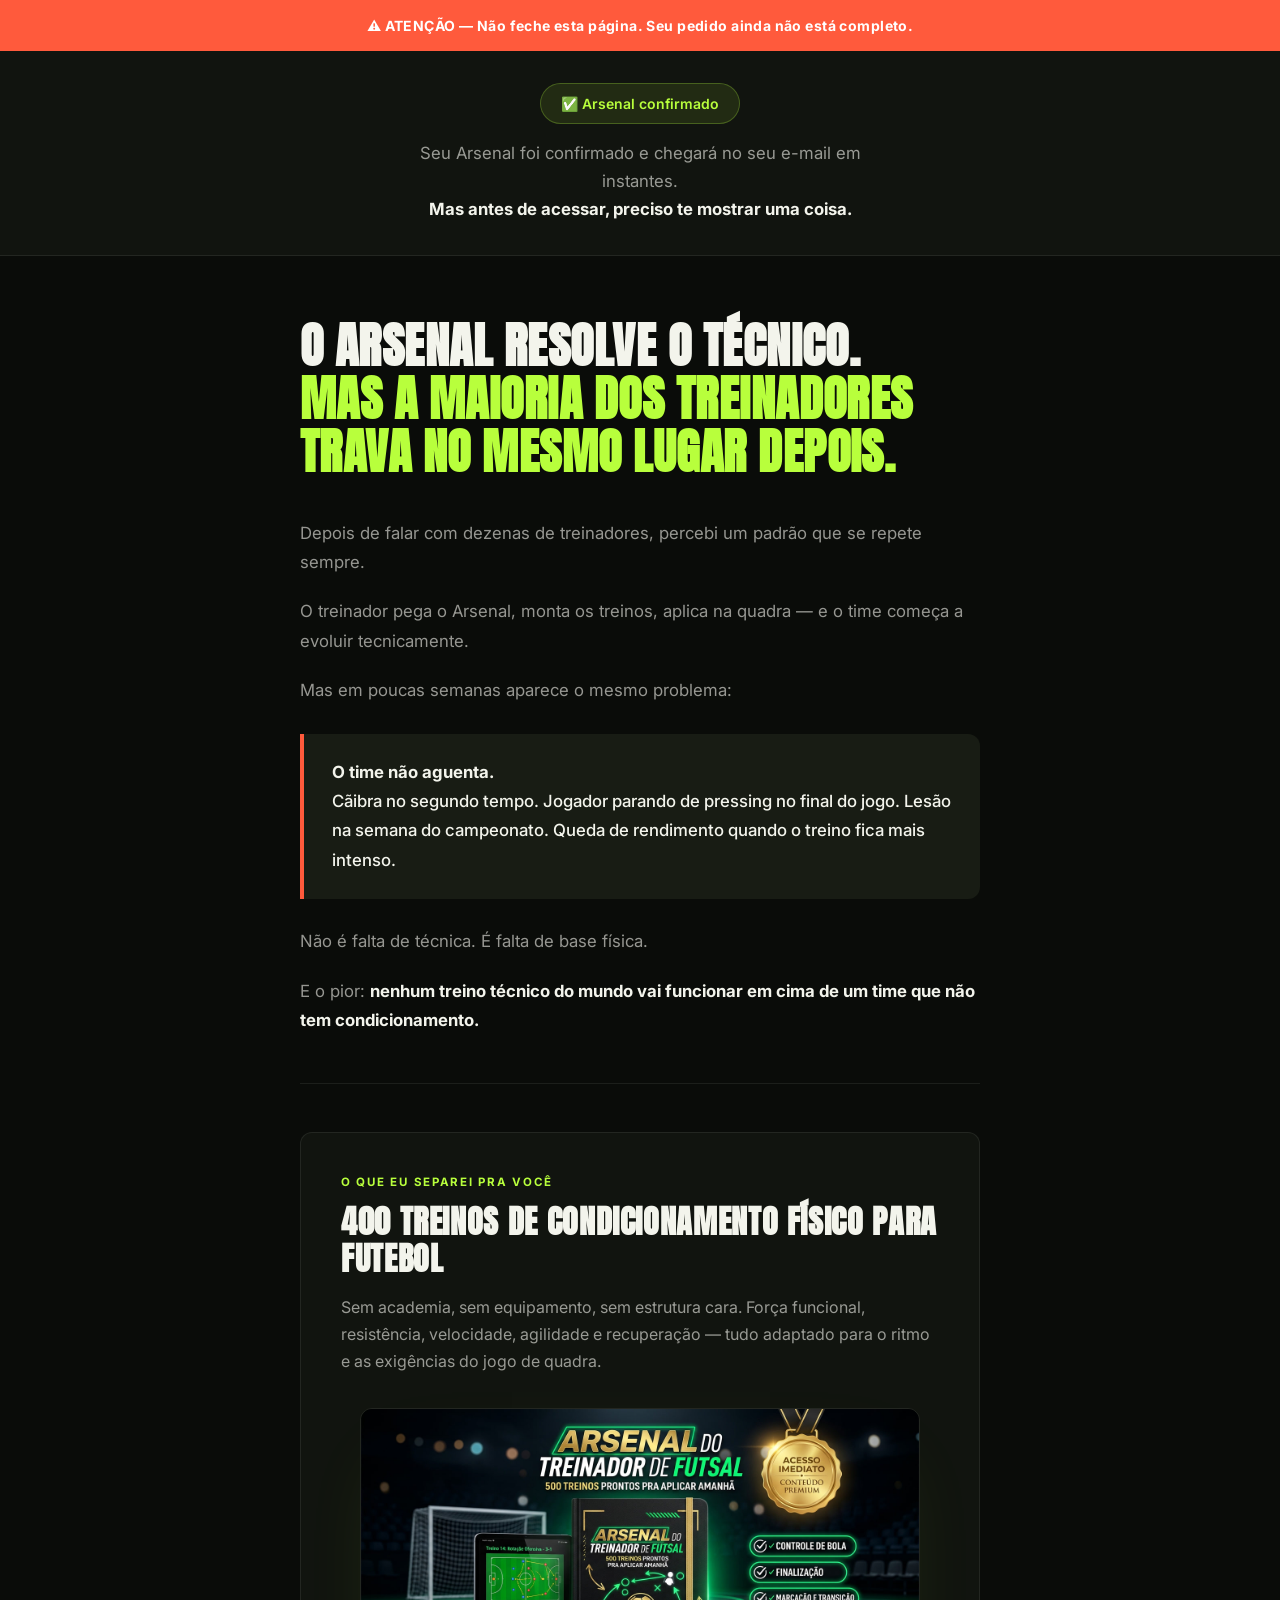
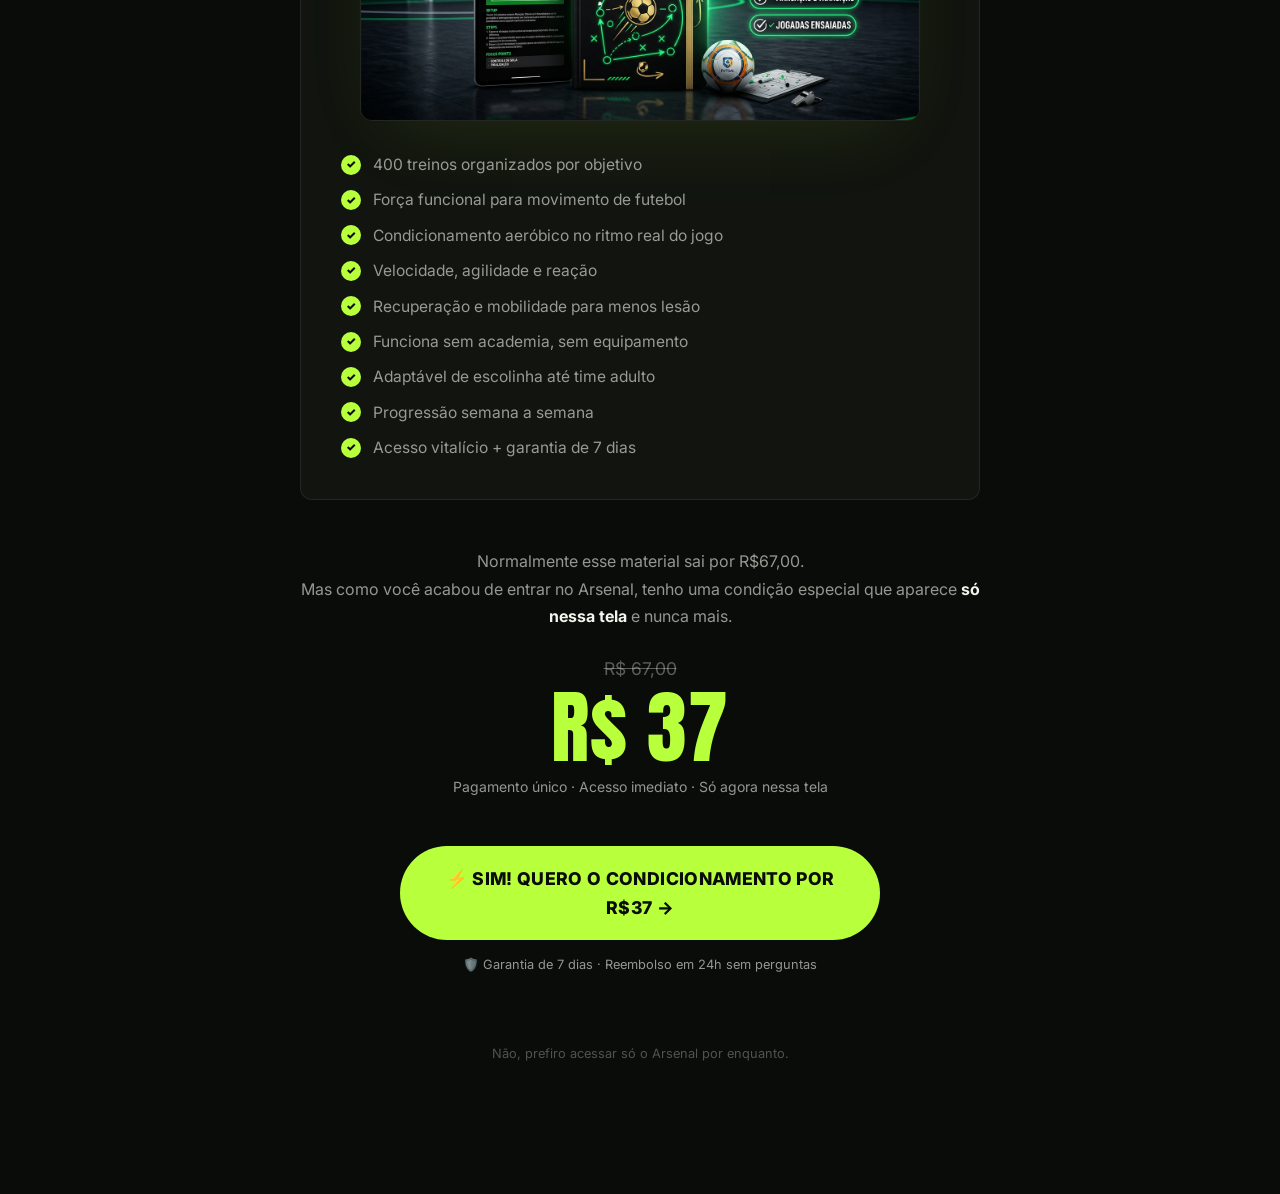
==== upsell.html @ 3a48e82d "Adiciona página de upsell — Condicionamento Físico R7" ====
<!DOCTYPE html>
<html lang="pt-BR">
<head>
  <meta charset="UTF-8">
  <meta name="viewport" content="width=device-width, initial-scale=1.0, maximum-scale=5.0">
  <meta name="theme-color" content="#0a0c09">
  <title>Aguarde — Seu pedido ainda não está completo</title>
  <link rel="preconnect" href="https://fonts.googleapis.com">
  <link rel="preconnect" href="https://fonts.gstatic.com" crossorigin>
  <link href="https://fonts.googleapis.com/css2?family=Anton&family=Inter:wght@400;500;600;700&display=swap" rel="stylesheet">
  <style>
    /* ── TOKENS ── */
    :root {
      --bg:         #0a0c09;
      --surface:    #11140f;
      --surface-2:  #181c14;
      --accent:     #b8ff3c;
      --accent-deep:#7dd420;
      --warn:       #ff5a3c;
      --ink:        #f3f4ec;
      --ink-muted:  rgba(243,244,236,0.6);
      --line:       rgba(243,244,236,0.08);
      --r:          12px;
    }

    /* ── RESET ── */
    *, *::before, *::after { box-sizing: border-box; margin: 0; padding: 0; }
    html { scroll-behavior: smooth; }
    body {
      font-family: 'Inter', sans-serif;
      background: var(--bg);
      color: var(--ink);
      line-height: 1.65;
      font-size: 1rem;
    }
    img { max-width: 100%; height: auto; display: block; }
    a { text-decoration: none; color: inherit; }
    strong { font-weight: 700; }

    /* ── LAYOUT ── */
    .container {
      max-width: 720px;
      margin: 0 auto;
      padding: 0 1.25rem;
    }

    /* ── TOP BANNER ── */
    .topbar {
      background: var(--warn);
      color: #fff;
      text-align: center;
      padding: 0.875rem 1.25rem;
      font-size: 0.875rem;
      font-weight: 700;
      letter-spacing: 0.03em;
      position: sticky;
      top: 0;
      z-index: 100;
    }

    /* ── CONFIRMAÇÃO ── */
    .confirm {
      background: var(--surface);
      border-bottom: 1px solid var(--line);
      padding: 2rem 0;
      text-align: center;
    }
    .confirm__badge {
      display: inline-flex;
      align-items: center;
      gap: 0.625rem;
      background: rgba(184,255,60,0.1);
      border: 1px solid rgba(184,255,60,0.25);
      border-radius: 999px;
      padding: 0.5rem 1.25rem;
      font-size: 0.875rem;
      font-weight: 600;
      color: var(--accent);
      margin-bottom: 1rem;
    }
    .confirm p {
      font-size: 1.05rem;
      color: var(--ink-muted);
      max-width: 500px;
      margin: 0 auto;
    }
    .confirm strong { color: var(--ink); }

    /* ── MAIN CONTENT ── */
    .main {
      padding: 4rem 0;
    }

    /* ── HEADLINE ── */
    .headline {
      font-family: 'Anton', sans-serif;
      font-size: clamp(2rem, 6vw, 3rem);
      line-height: 1.1;
      letter-spacing: 0.01em;
      color: var(--ink);
      margin-bottom: 2.5rem;
      text-transform: uppercase;
    }
    .headline span { color: var(--accent); }

    /* ── NARRATIVE ── */
    .narrative {
      display: flex;
      flex-direction: column;
      gap: 1.25rem;
      margin-bottom: 3rem;
    }
    .narrative p {
      font-size: 1.05rem;
      color: var(--ink-muted);
      line-height: 1.75;
    }
    .narrative strong { color: var(--ink); }

    /* ── PROBLEMA DESTAQUE ── */
    .problem-highlight {
      background: var(--surface-2);
      border-left: 4px solid var(--warn);
      border-radius: 0 var(--r) var(--r) 0;
      padding: 1.5rem 1.75rem;
      margin: 0.5rem 0;
    }
    .problem-highlight p {
      color: var(--ink) !important;
      font-weight: 500;
    }

    /* ── PRODUTO ── */
    .product {
      background: var(--surface);
      border: 1px solid var(--line);
      border-radius: var(--r);
      padding: 2.5rem;
      margin-bottom: 3rem;
    }
    .product__eyebrow {
      font-size: 0.72rem;
      font-weight: 700;
      letter-spacing: 0.15em;
      text-transform: uppercase;
      color: var(--accent);
      margin-bottom: 0.75rem;
      display: block;
    }
    .product__title {
      font-family: 'Anton', sans-serif;
      font-size: clamp(1.5rem, 4vw, 2rem);
      text-transform: uppercase;
      letter-spacing: 0.02em;
      margin-bottom: 1rem;
      line-height: 1.15;
    }
    .product__desc {
      font-size: 1rem;
      color: var(--ink-muted);
      line-height: 1.7;
      margin-bottom: 2rem;
    }
    .product__image {
      width: 100%;
      max-width: 560px;
      margin: 0 auto 2rem;
      border-radius: var(--r);
      border: 1px solid var(--line);
      box-shadow: 0 30px 80px -30px rgba(184,255,60,0.12);
    }

    /* ── CHECKLIST ── */
    .checklist {
      list-style: none;
      display: flex;
      flex-direction: column;
      gap: 0.75rem;
    }
    .checklist li {
      display: flex;
      align-items: flex-start;
      gap: 0.75rem;
      font-size: 0.975rem;
      color: var(--ink-muted);
      line-height: 1.5;
    }
    .checklist__check {
      flex-shrink: 0;
      width: 1.25rem;
      height: 1.25rem;
      border-radius: 50%;
      background: var(--accent);
      color: #0a0c09;
      display: flex;
      align-items: center;
      justify-content: center;
      font-size: 0.7rem;
      font-weight: 900;
      margin-top: 0.1rem;
    }

    /* ── OFERTA ── */
    .offer {
      text-align: center;
      margin-bottom: 3rem;
    }
    .offer__context {
      font-size: 1rem;
      color: var(--ink-muted);
      margin-bottom: 1.5rem;
      line-height: 1.7;
    }
    .offer__context strong { color: var(--ink); }
    .offer__old {
      font-size: 1.1rem;
      color: rgba(243,244,236,0.35);
      text-decoration: line-through;
      margin-bottom: 0.25rem;
    }
    .offer__price {
      font-family: 'Anton', sans-serif;
      font-size: clamp(3.5rem, 10vw, 5rem);
      color: var(--accent);
      line-height: 1;
      letter-spacing: 0.01em;
      margin-bottom: 0.5rem;
    }
    .offer__detail {
      font-size: 0.875rem;
      color: var(--ink-muted);
    }

    /* ── CTA ── */
    .cta-block {
      text-align: center;
      margin-bottom: 4rem;
    }
    .btn-cta {
      display: inline-block;
      background: var(--accent);
      color: #0a0c09;
      font-family: 'Inter', sans-serif;
      font-weight: 800;
      font-size: 1.1rem;
      padding: 1.125rem 2.5rem;
      border-radius: 999px;
      border: none;
      cursor: pointer;
      transition: transform 0.15s ease, background 0.15s ease;
      letter-spacing: 0.02em;
      width: 100%;
      max-width: 480px;
    }
    .btn-cta:hover { background: var(--accent-deep); transform: scale(1.03); }

    .cta-guarantee {
      margin-top: 0.875rem;
      font-size: 0.8rem;
      color: var(--ink-muted);
    }

    /* ── RECUSA ── */
    .refuse {
      text-align: center;
      padding-bottom: 4rem;
    }
    .refuse a {
      font-size: 0.8rem;
      color: rgba(243,244,236,0.3);
      transition: color 0.2s;
    }
    .refuse a:hover { color: rgba(243,244,236,0.6); }

    /* ── DIVIDER ── */
    .divider {
      border: none;
      border-top: 1px solid var(--line);
      margin: 3rem 0;
    }

    /* ── RESPONSIVE ── */
    @media (max-width: 600px) {
      .product { padding: 1.5rem; }
      .btn-cta { font-size: 1rem; padding: 1rem 1.5rem; }
    }
  </style>
</head>
<body>

  <!-- BANNER TOPO -->
  <div class="topbar">
    ⚠️ ATENÇÃO — Não feche esta página. Seu pedido ainda não está completo.
  </div>

  <!-- CONFIRMAÇÃO -->
  <section class="confirm">
    <div class="container">
      <div class="confirm__badge">✅ Arsenal confirmado</div>
      <p>Seu Arsenal foi confirmado e chegará no seu e-mail em instantes.<br><strong>Mas antes de acessar, preciso te mostrar uma coisa.</strong></p>
    </div>
  </section>

  <!-- CONTEÚDO PRINCIPAL -->
  <main class="main">
    <div class="container">

      <!-- HEADLINE -->
      <h1 class="headline">
        O Arsenal resolve o técnico.<br>
        <span>Mas a maioria dos treinadores trava no mesmo lugar depois.</span>
      </h1>

      <!-- NARRATIVA -->
      <div class="narrative">
        <p>Depois de falar com dezenas de treinadores, percebi um padrão que se repete sempre.</p>
        <p>O treinador pega o Arsenal, monta os treinos, aplica na quadra — e o time começa a evoluir tecnicamente.</p>
        <p>Mas em poucas semanas aparece o mesmo problema:</p>

        <div class="problem-highlight">
          <p><strong>O time não aguenta.</strong></p>
          <p>Cãibra no segundo tempo. Jogador parando de pressing no final do jogo. Lesão na semana do campeonato. Queda de rendimento quando o treino fica mais intenso.</p>
        </div>

        <p>Não é falta de técnica. É falta de base física.</p>
        <p>E o pior: <strong>nenhum treino técnico do mundo vai funcionar em cima de um time que não tem condicionamento.</strong></p>
      </div>

      <hr class="divider">

      <!-- PRODUTO -->
      <div class="product">
        <span class="product__eyebrow">O que eu separei pra você</span>
        <h2 class="product__title">400 Treinos de Condicionamento Físico para Futebol</h2>
        <p class="product__desc">Sem academia, sem equipamento, sem estrutura cara. Força funcional, resistência, velocidade, agilidade e recuperação — tudo adaptado para o ritmo e as exigências do jogo de quadra.</p>

        <img src="mockup.png" alt="Condicionamento Físico para Futebol — mockup do produto" class="product__image" loading="lazy" decoding="async" onerror="this.style.display='none'">

        <ul class="checklist">
          <li><span class="checklist__check">✓</span>400 treinos organizados por objetivo</li>
          <li><span class="checklist__check">✓</span>Força funcional para movimento de futebol</li>
          <li><span class="checklist__check">✓</span>Condicionamento aeróbico no ritmo real do jogo</li>
          <li><span class="checklist__check">✓</span>Velocidade, agilidade e reação</li>
          <li><span class="checklist__check">✓</span>Recuperação e mobilidade para menos lesão</li>
          <li><span class="checklist__check">✓</span>Funciona sem academia, sem equipamento</li>
          <li><span class="checklist__check">✓</span>Adaptável de escolinha até time adulto</li>
          <li><span class="checklist__check">✓</span>Progressão semana a semana</li>
          <li><span class="checklist__check">✓</span>Acesso vitalício + garantia de 7 dias</li>
        </ul>
      </div>

      <!-- OFERTA -->
      <div class="offer">
        <p class="offer__context">
          Normalmente esse material sai por R$67,00.<br>
          Mas como você acabou de entrar no Arsenal, tenho uma condição especial que aparece <strong>só nessa tela</strong> e nunca mais.
        </p>
        <p class="offer__old">R$ 67,00</p>
        <p class="offer__price">R$ 37</p>
        <p class="offer__detail">Pagamento único · Acesso imediato · Só agora nessa tela</p>
      </div>

      <!-- CTA -->
      <div class="cta-block">
        <a href="https://wiapy.com/SEU-LINK-UPSELL" class="btn-cta">
          ⚡ SIM! QUERO O CONDICIONAMENTO POR R$37 →
        </a>
        <p class="cta-guarantee">🛡️ Garantia de 7 dias · Reembolso em 24h sem perguntas</p>
      </div>

      <!-- RECUSA -->
      <div class="refuse">
        <a href="https://wiapy.com/SEU-LINK-OBRIGADO">Não, prefiro acessar só o Arsenal por enquanto.</a>
      </div>

    </div>
  </main>

</body>
</html>
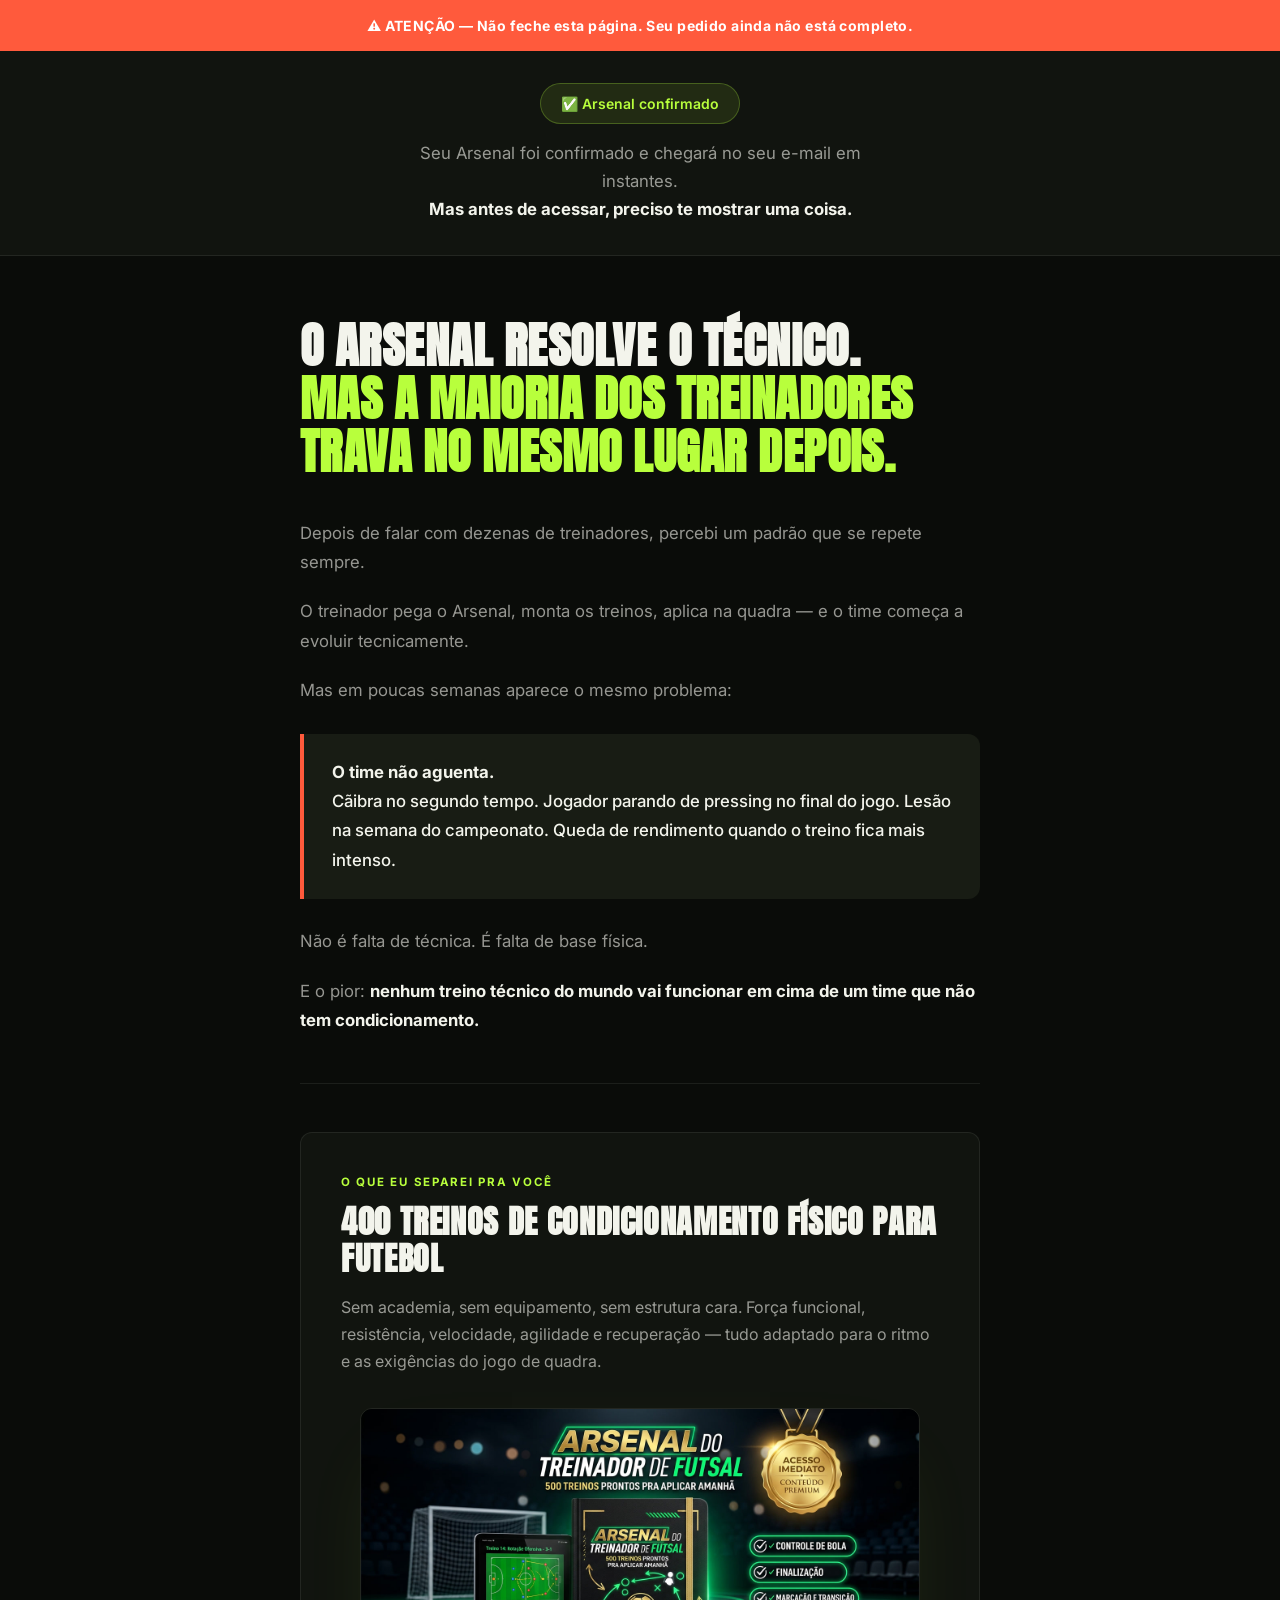
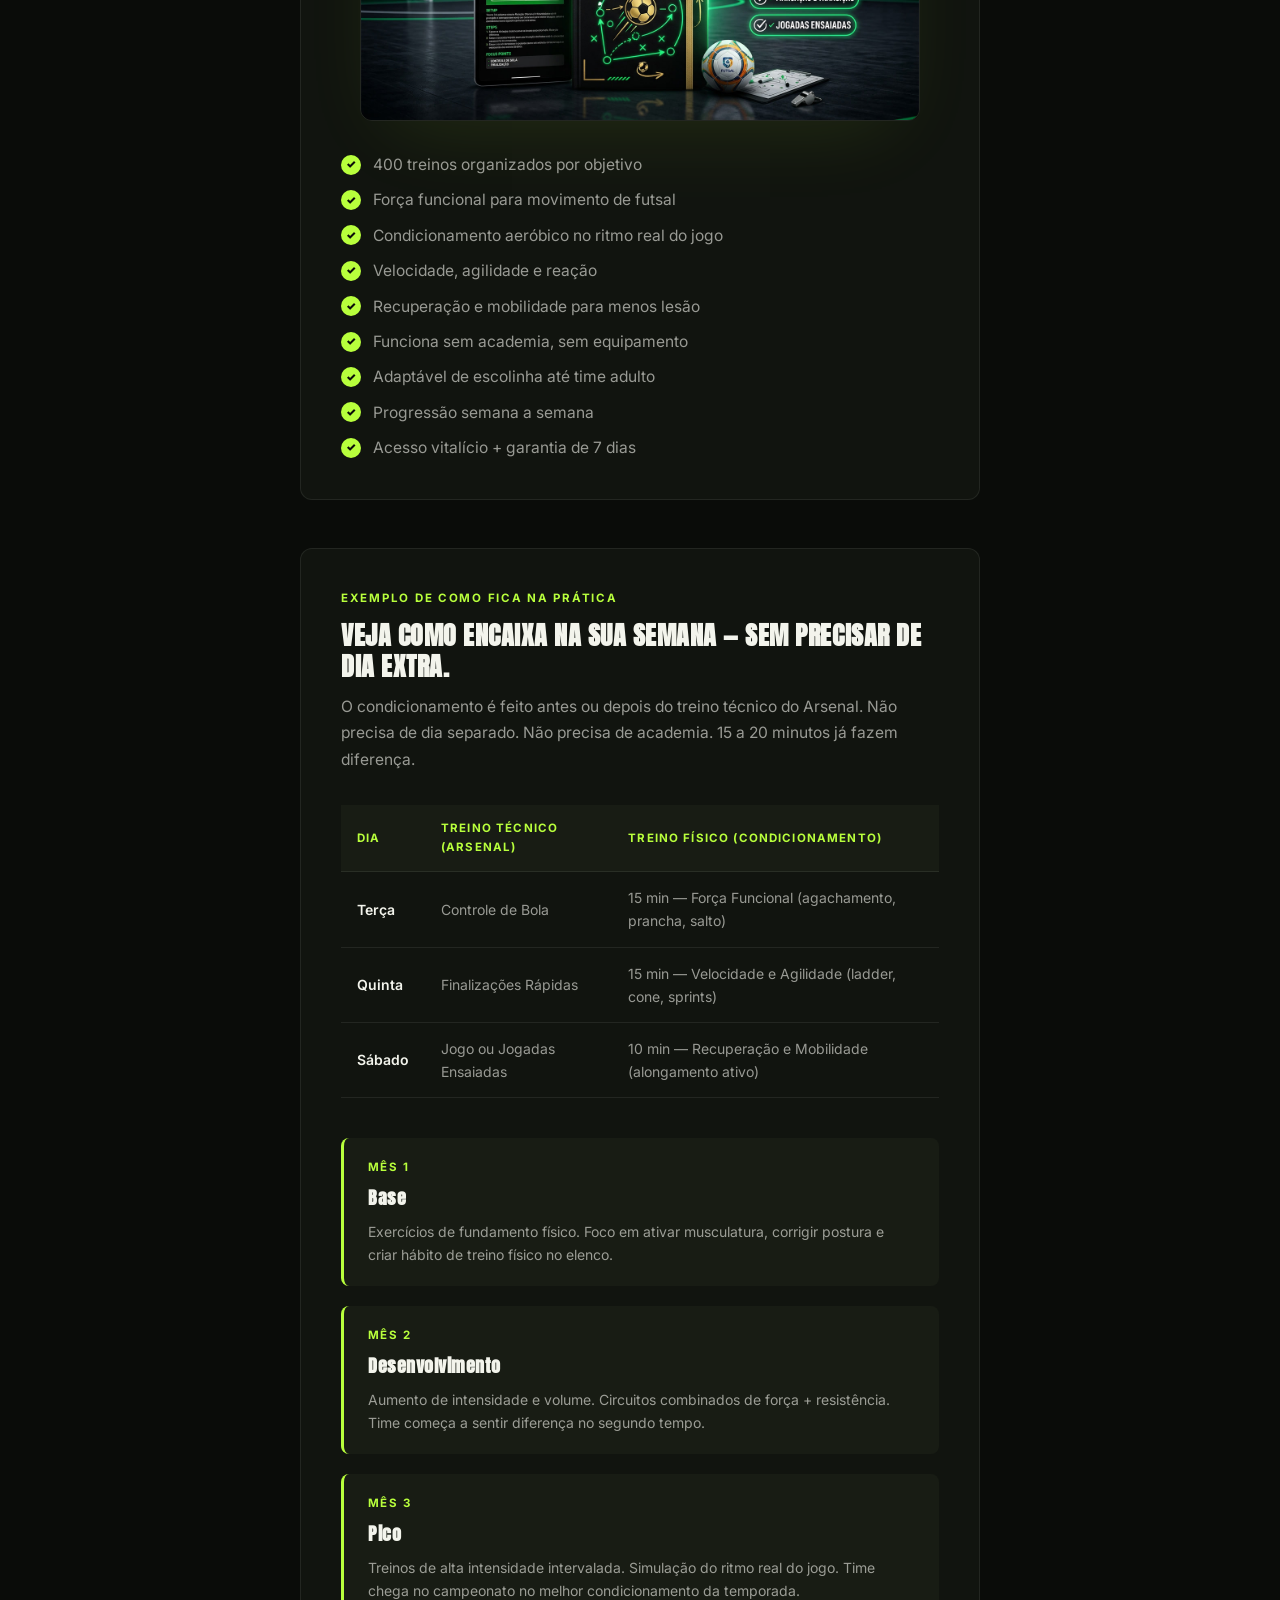
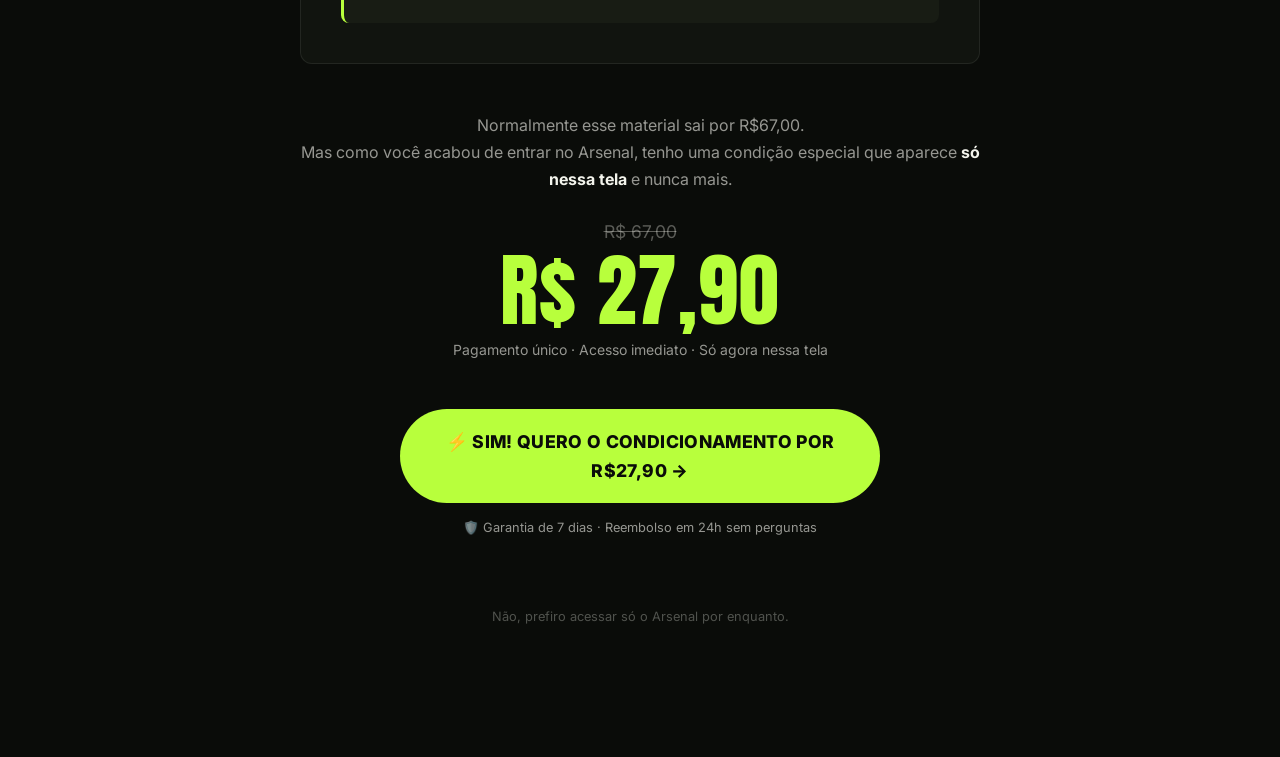
==== commit 6730a477: "Atualiza copy do upsell: planejamento semanal, progressão mensal e preço R7,90" ====
--- a/upsell.html
+++ b/upsell.html
@@ -279,9 +279,95 @@
       margin: 3rem 0;
     }
 
+    /* ── PLANEJAMENTO ── */
+    .plan {
+      background: var(--surface);
+      border: 1px solid var(--line);
+      border-radius: var(--r);
+      padding: 2.5rem;
+      margin-bottom: 3rem;
+    }
+    .plan__eyebrow {
+      display: block;
+      font-size: 0.72rem;
+      font-weight: 700;
+      letter-spacing: 0.15em;
+      text-transform: uppercase;
+      color: var(--accent);
+      margin-bottom: 0.75rem;
+    }
+    .plan__title {
+      font-family: 'Anton', sans-serif;
+      font-size: clamp(1.25rem, 3vw, 1.6rem);
+      text-transform: uppercase;
+      letter-spacing: 0.02em;
+      margin-bottom: 0.75rem;
+      line-height: 1.2;
+    }
+    .plan__desc {
+      font-size: 0.975rem;
+      color: var(--ink-muted);
+      line-height: 1.7;
+      margin-bottom: 2rem;
+    }
+
+    /* tabela */
+    .plan__table-wrapper { overflow-x: auto; margin-bottom: 2.5rem; }
+    .plan__table {
+      width: 100%;
+      border-collapse: collapse;
+      font-size: 0.875rem;
+    }
+    .plan__table th,
+    .plan__table td {
+      padding: 0.875rem 1rem;
+      text-align: left;
+      border-bottom: 1px solid var(--line);
+    }
+    .plan__table th {
+      font-size: 0.72rem;
+      font-weight: 700;
+      letter-spacing: 0.1em;
+      text-transform: uppercase;
+      color: var(--accent);
+      background: var(--surface-2);
+    }
+    .plan__table td { color: var(--ink-muted); }
+    .plan__table td:first-child { color: var(--ink); font-weight: 600; }
+
+    /* progressão */
+    .plan__progress { display: flex; flex-direction: column; gap: 1.25rem; }
+    .progress-card {
+      background: var(--surface-2);
+      border-radius: 8px;
+      padding: 1.25rem 1.5rem;
+      border-left: 3px solid var(--accent);
+    }
+    .progress-card__label {
+      font-size: 0.72rem;
+      font-weight: 700;
+      letter-spacing: 0.12em;
+      text-transform: uppercase;
+      color: var(--accent);
+      margin-bottom: 0.375rem;
+      display: block;
+    }
+    .progress-card h4 {
+      font-family: 'Anton', sans-serif;
+      font-size: 1.1rem;
+      letter-spacing: 0.03em;
+      margin-bottom: 0.5rem;
+    }
+    .progress-card p {
+      font-size: 0.875rem;
+      color: var(--ink-muted);
+      line-height: 1.65;
+    }
+
     /* ── RESPONSIVE ── */
     @media (max-width: 600px) {
       .product { padding: 1.5rem; }
+      .plan    { padding: 1.5rem; }
       .btn-cta { font-size: 1rem; padding: 1rem 1.5rem; }
     }
   </style>
@@ -338,7 +424,7 @@
 
         <ul class="checklist">
           <li><span class="checklist__check">✓</span>400 treinos organizados por objetivo</li>
-          <li><span class="checklist__check">✓</span>Força funcional para movimento de futebol</li>
+          <li><span class="checklist__check">✓</span>Força funcional para movimento de futsal</li>
           <li><span class="checklist__check">✓</span>Condicionamento aeróbico no ritmo real do jogo</li>
           <li><span class="checklist__check">✓</span>Velocidade, agilidade e reação</li>
           <li><span class="checklist__check">✓</span>Recuperação e mobilidade para menos lesão</li>
@@ -349,6 +435,60 @@
         </ul>
       </div>
 
+      <!-- PLANEJAMENTO -->
+      <div class="plan">
+        <span class="plan__eyebrow">EXEMPLO DE COMO FICA NA PRÁTICA</span>
+        <h2 class="plan__title">Veja como encaixa na sua semana — sem precisar de dia extra.</h2>
+        <p class="plan__desc">O condicionamento é feito antes ou depois do treino técnico do Arsenal. Não precisa de dia separado. Não precisa de academia. 15 a 20 minutos já fazem diferença.</p>
+
+        <div class="plan__table-wrapper">
+          <table class="plan__table">
+            <thead>
+              <tr>
+                <th>Dia</th>
+                <th>Treino Técnico (Arsenal)</th>
+                <th>Treino Físico (Condicionamento)</th>
+              </tr>
+            </thead>
+            <tbody>
+              <tr>
+                <td>Terça</td>
+                <td>Controle de Bola</td>
+                <td>15 min — Força Funcional (agachamento, prancha, salto)</td>
+              </tr>
+              <tr>
+                <td>Quinta</td>
+                <td>Finalizações Rápidas</td>
+                <td>15 min — Velocidade e Agilidade (ladder, cone, sprints)</td>
+              </tr>
+              <tr>
+                <td>Sábado</td>
+                <td>Jogo ou Jogadas Ensaiadas</td>
+                <td>10 min — Recuperação e Mobilidade (alongamento ativo)</td>
+              </tr>
+            </tbody>
+          </table>
+        </div>
+
+        <div class="plan__progress">
+          <div class="progress-card">
+            <span class="progress-card__label">Mês 1</span>
+            <h4>Base</h4>
+            <p>Exercícios de fundamento físico. Foco em ativar musculatura, corrigir postura e criar hábito de treino físico no elenco.</p>
+          </div>
+          <div class="progress-card">
+            <span class="progress-card__label">Mês 2</span>
+            <h4>Desenvolvimento</h4>
+            <p>Aumento de intensidade e volume. Circuitos combinados de força + resistência. Time começa a sentir diferença no segundo tempo.</p>
+          </div>
+          <div class="progress-card">
+            <span class="progress-card__label">Mês 3</span>
+            <h4>Pico</h4>
+            <p>Treinos de alta intensidade intervalada. Simulação do ritmo real do jogo. Time chega no campeonato no melhor condicionamento da temporada.</p>
+          </div>
+        </div>
+      </div>
+
       <!-- OFERTA -->
       <div class="offer">
         <p class="offer__context">
@@ -356,14 +496,14 @@
           Mas como você acabou de entrar no Arsenal, tenho uma condição especial que aparece <strong>só nessa tela</strong> e nunca mais.
         </p>
         <p class="offer__old">R$ 67,00</p>
-        <p class="offer__price">R$ 37</p>
+        <p class="offer__price">R$ 27,90</p>
         <p class="offer__detail">Pagamento único · Acesso imediato · Só agora nessa tela</p>
       </div>
 
       <!-- CTA -->
       <div class="cta-block">
         <a href="https://wiapy.com/SEU-LINK-UPSELL" class="btn-cta">
-          ⚡ SIM! QUERO O CONDICIONAMENTO POR R$37 →
+          ⚡ SIM! QUERO O CONDICIONAMENTO POR R$27,90 →
         </a>
         <p class="cta-guarantee">🛡️ Garantia de 7 dias · Reembolso em 24h sem perguntas</p>
       </div>
